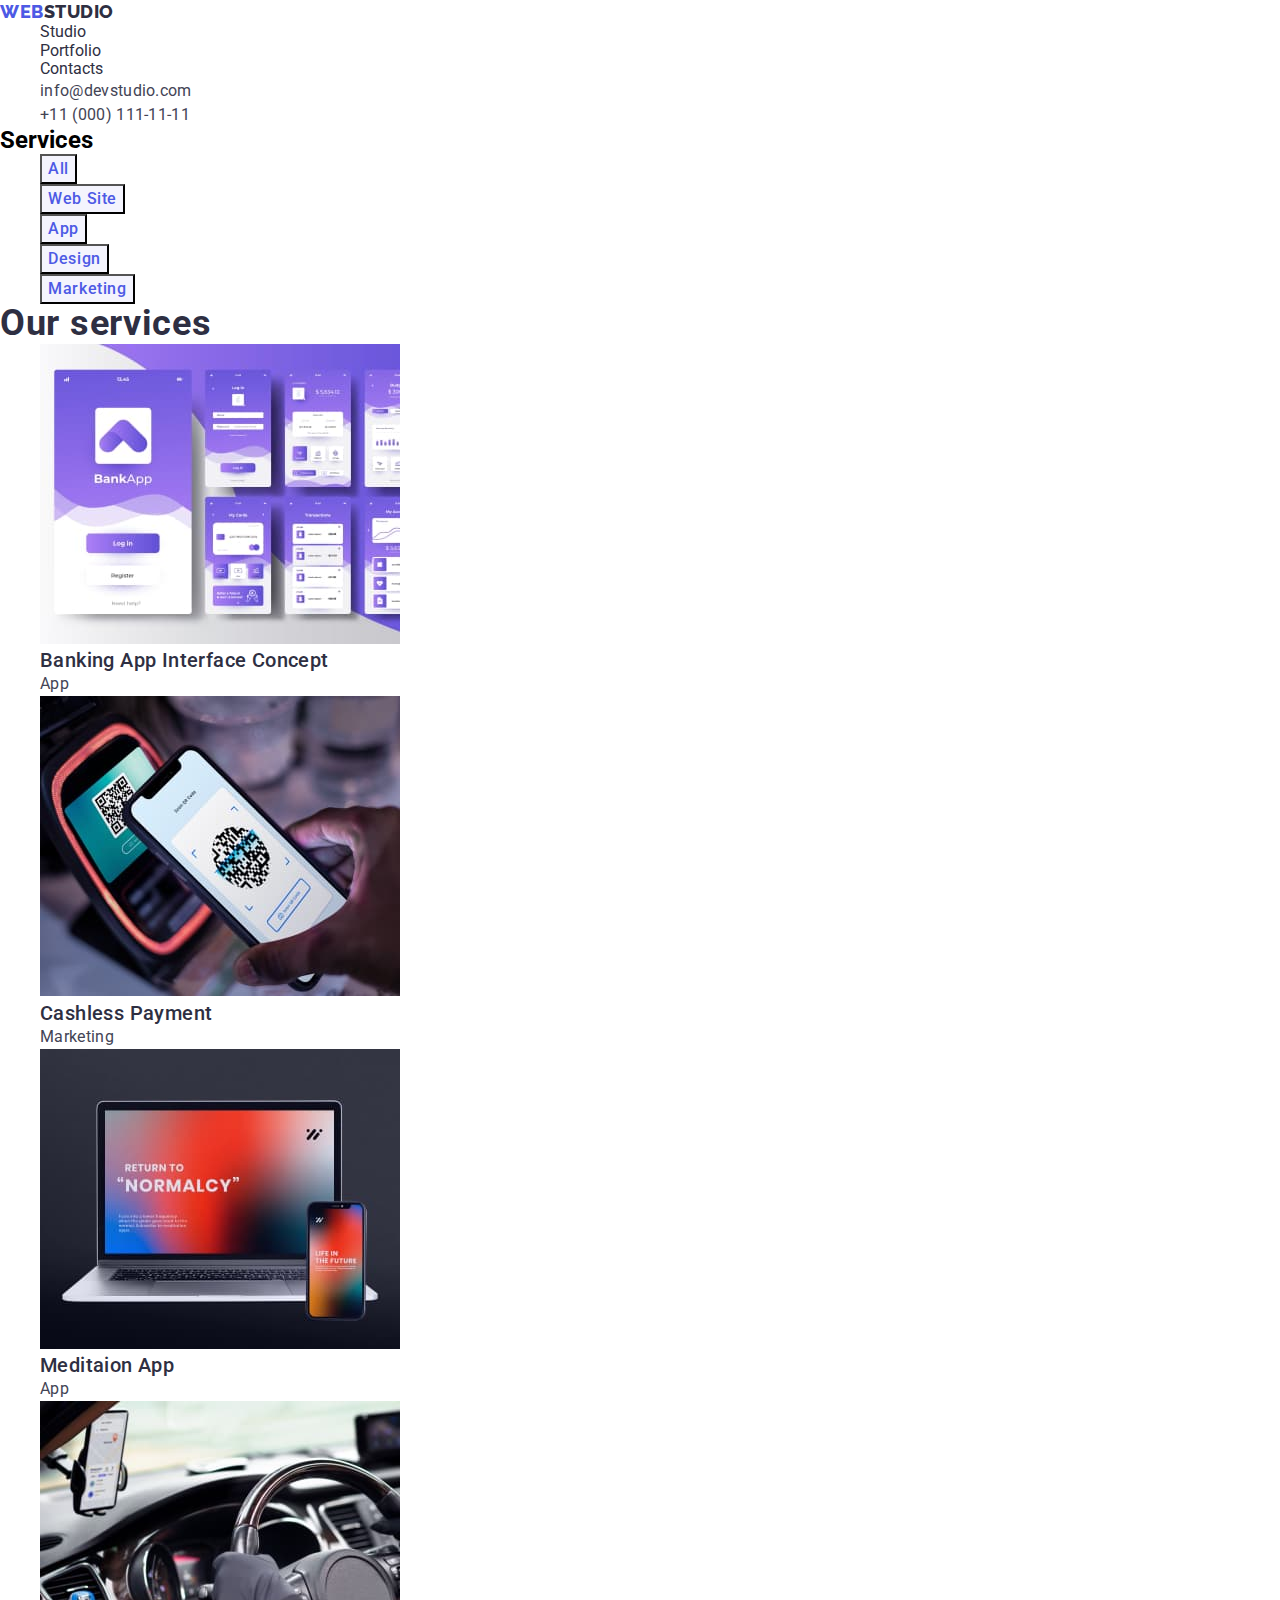
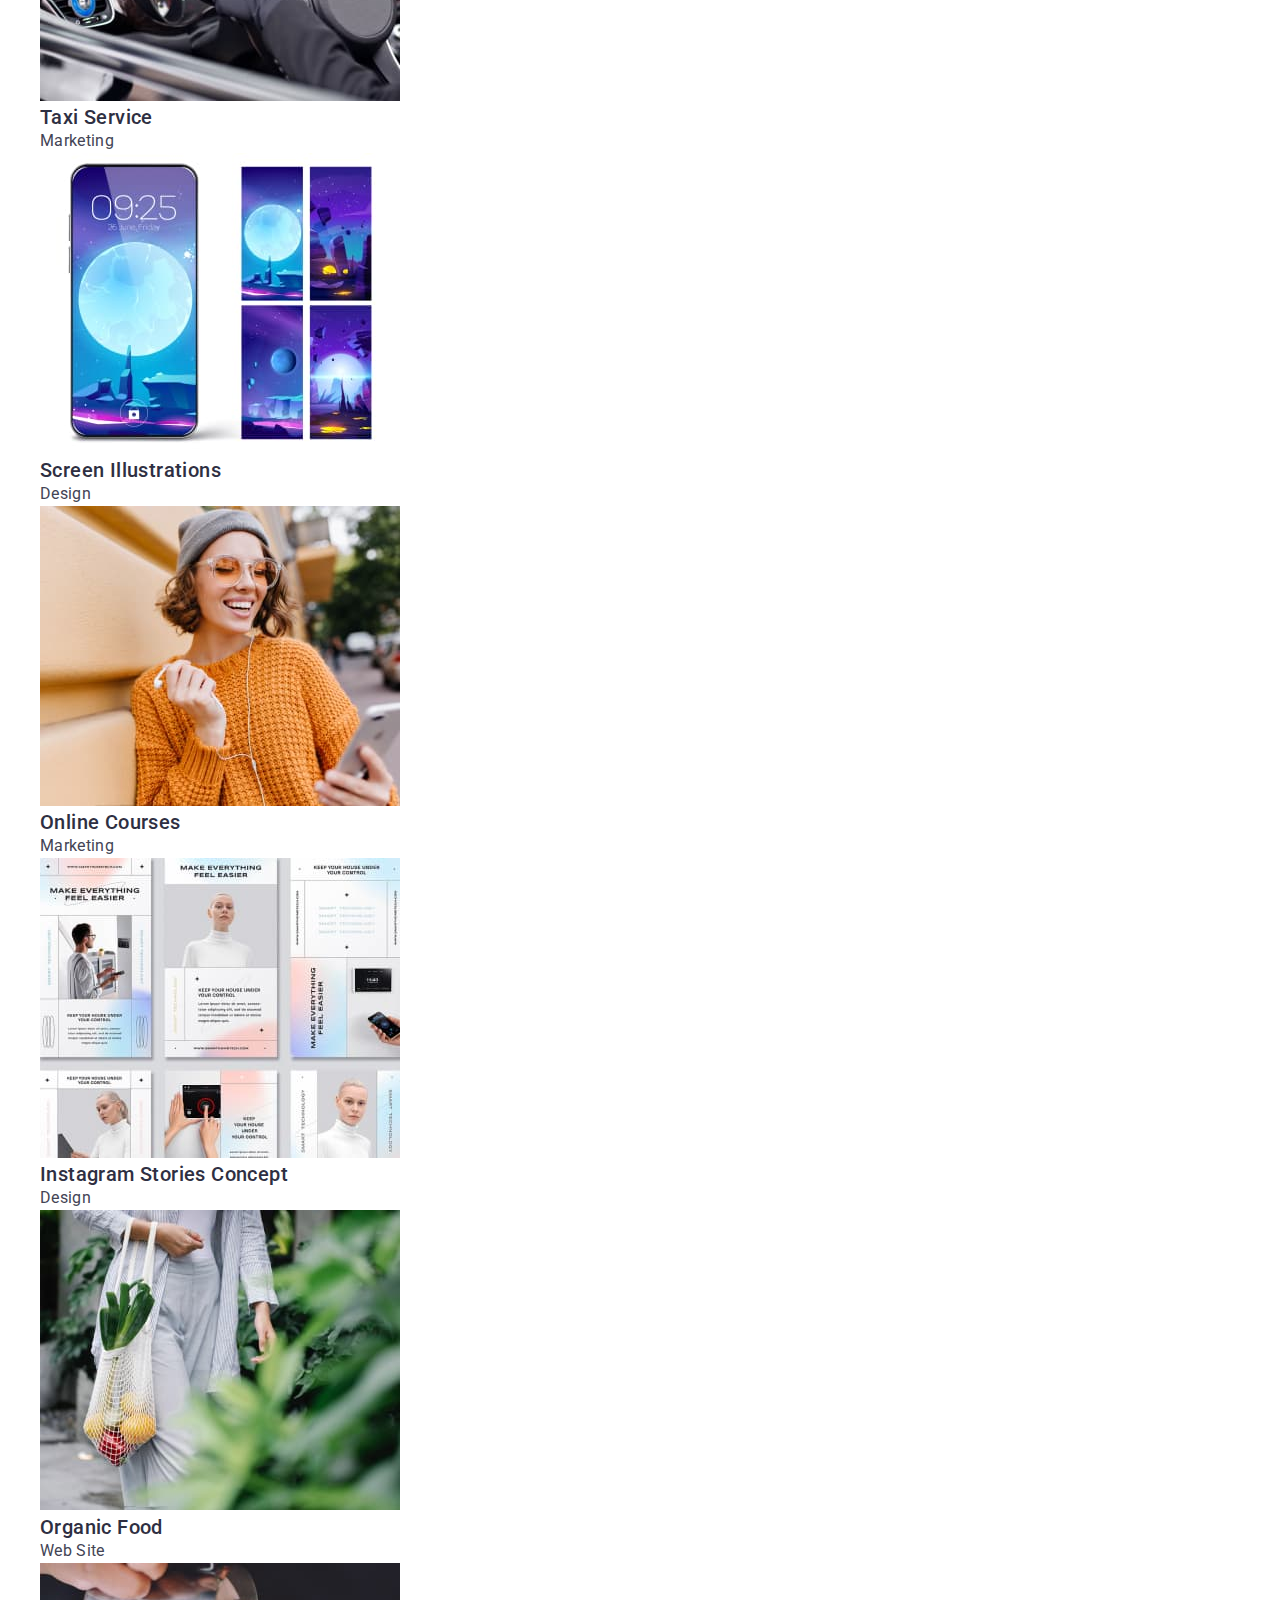
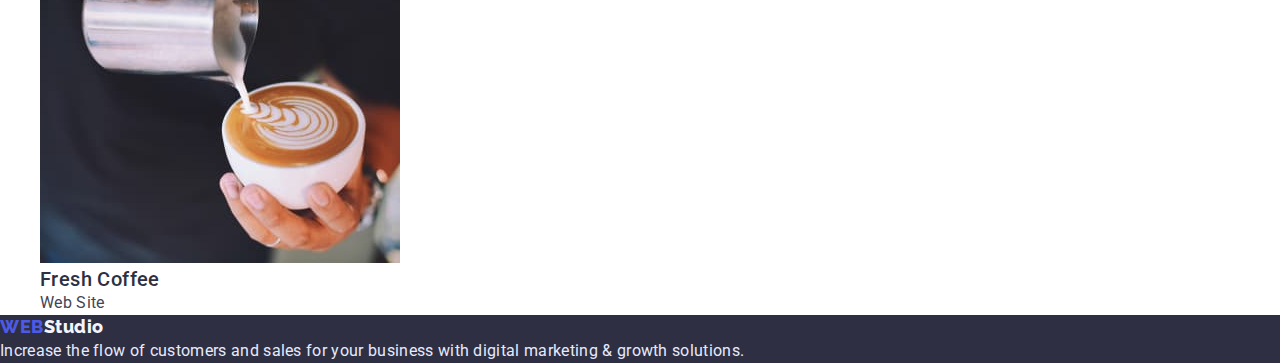
==== portfolio.html @ 651222b6 "Начало работы" ====
<!DOCTYPE html>
<html lang="en">
<head>
    <meta charset="UTF-8">
    <meta http-equiv="X-UA-Compatible" content="IE=edge">
    <meta name="viewport" content="width=device-width, initial-scale=1.0">
    <title>WebStudio</title>
    <link rel="stylesheet" href="https://cdn.jsdelivr.net/npm/modern-normalize@1.1.0/modern-normalize.min.css">
    <link rel="preconnect" href="https://fonts.googleapis.com">
    <link rel="preconnect" href="https://fonts.gstatic.com" crossorigin>
    <style> @import url('https://fonts.googleapis.com/css2?family=Raleway:wght@800&family=Roboto:wght@400;500;700;900&display=swap'); </style>
    <link rel="stylesheet" href="./css/styles.css">
</head>

<body>

                        <!--Шапка  -->
    <header class="top-header">
        <nav class="navigation">
            <a class="logo-top" href="./index.html"><span class="web">Web</span>Studio</a>
            <ul class="menu list">
               
                <li class="menu-item">
                    <a class="link" href="./index.html">Studio</a>
                </li>
               
                <li class="menu-item">
                    <a class="link" href="./portfolio.html">Portfolio</a>
                </li>
               
                <li class="menu-item">
                    <a class="link" href="">Contacts</a>
                </li>
            </ul>
        </nav>
       
        <address>
            <ul class="contact list">
                
                <li class="contact-item">
                    <a class="contact-info-link link" href="mailto:info@devstudio.com">info@devstudio.com</a>
                </li>
                
                <li class="contact-item">
                    <a class="contact-info-link link" href="tel:+110001111111">+11 (000) 111-11-11</a>
                </li>
            
            </ul>
        </address>

    </header>

    <main>

                        <!-- Наши услуги кнопки -->
        <section>

            <h2 class="services-bnt">Services</h2>
            <ul class="list">
                <li>
                    <button class="modal-btn-b" type="button">All</button>
                </li>
                <li>
                    <button class="modal-btn-b" type="button">Web Site</button>
                </li>
                <li>
                    <button class="modal-btn-b" type="button">App</button>
                </li>
                <li>
                    <button class="modal-btn-b" type="button">Design</button>
                </li>
                <li>
                    <button class="modal-btn-b" type="button">Marketing</button>
                </li>
            </ul>

        </section>

                        <!-- Наши услуги -->

     <section>

        <h2 class="titles">Our services</h2>
        <ul class="list">
            <li> 
                <img class="list-image" src="./images/our-services/banking-app.jpg" alt="banking app" width="360">
                <H3 class="name-of-pictures" >Banking App Interface Concept</H3>
                <p class="pictures-description" >App</p>
            </li>

            <li>
                <img class="list-image" src="./images/our-services/cashless-payment.jpg" alt="cashless payment" width="360">
                <h3 class="name-of-pictures" >Cashless Payment</h3>
                <p class="pictures-description" >Marketing</p>
            </li>

            <li>
                <img class="list-image" src="./images/our-services/meditaion-app.jpg" alt="meditaion app" width="360">
                <h3 class="name-of-pictures" >Meditaion App</h3>
                <p class="pictures-description" >App</p>
            </li>

                    <!-- Вторая строка услуг -->

            <li>
                <img class="list-image" src="./images/our-services/taxi-service.jpg" alt="taxi service" width="360">
                <h3 class="name-of-pictures" >Taxi Service</h3>
                <p class="pictures-description" >Marketing</p>
            </li>
            <li> 
                <img class="list-image" src="./images/our-services/screen.jpg" alt="screen" width="360">
                <H3 class="name-of-pictures" >Screen Illustrations</H3>
                <p class="pictures-description" >Design</p>
            </li>

            <li>
                <img class="list-image" src="./images/our-services/courses.jpg" alt="courses" width="360">
                <h3 class="name-of-pictures" >Online Courses</h3>
                <p class="pictures-description" >Marketing</p>
            </li>

                    <!-- Третья строка услуг -->

            <li>
                <img class="list-image" src="./images/our-services/instagram-concept.jpg" alt="instagram concept" width="360">
                <h3 class="name-of-pictures" >Instagram Stories Concept</h3>
                <p class="pictures-description" >Design</p>
            </li>

            <li>
                <img class="list-image" src="./images/our-services/organic-food.jpg" alt="organic food" width="360">
                <h3 class="name-of-pictures" >Organic Food</h3>
                <p class="pictures-description" >Web Site</p>
            </li>

            <li>
                <img class="list-image" src="./images/our-services/fresh-coffee.jpg" alt="fresh coffee" width="360">
                <h3 class="name-of-pictures" >Fresh Coffee</h3>
                <p class="pictures-description" >Web Site</p>
            </li>

        </ul>

     </section>

    </main>

                        <!-- Подвал -->
     <footer class="top-footer">
        <a class="logo-footer" href="./index.html"><span class="web">Web</span>Studio</a>
        <p class="text-footer" >Increase the flow of customers and sales for your business with digital marketing & growth solutions.</p>

     </footer>

</body>

</html>
---- css/styles.css ----
:root {
    --primary-fond:'Roboto', sans-serif;
    --accent-color:#2E2F42;
}

body {
    font-family: var(--primary-fond);
}

*{
    margin: 0;
}

.list {
    list-style: none;
}

.link {
    text-decoration: none;
    font-style: normal;
    color: #2E2F42;
}
    

.link:hover,
.link:focus{
    color: #404BBF;
}

/* .modal-btn-b {
    font-weight: 500;
    font-size: 16px;
    line-height: 1.5;
    display: flex;
    align-items: center;
    text-align: center;
    letter-spacing: 0.04em;
    color: #4D5AE5;
    cursor: pointer;
} */

/* ----------------------Шапка */

.web {
    font-family: 'Raleway', sans-serif;
    font-weight: 800;
    font-size: 18px;
    line-height: 1.3;
    letter-spacing: 0.03em;
    text-transform: uppercase;
    color: #4D5AE5;
}

.logo-top {
    text-decoration:none;
    font-family: 'Raleway', sans-serif;
    font-weight: 800;
    font-size: 18px;
    line-height: 1.3;
    letter-spacing: 0.03em;
    text-transform: uppercase;
    color: #2E2F42;
}

.modal-btn-a:hover:hover,
.modal-btn-a:focus {
    background-color: #404BBF;
    color: #FFFFFF;
}

.modal-btn-a {
    font-family:var(--primary-fond);
    font-weight: 500;
    font-size: 16px;
    line-height: 1.5;
    display: flex;
    align-items: center;
    letter-spacing: 0.04em;
    color: #ffffff;
    background: #4D5AE5;
    cursor: pointer;
}

.menu-link .menu-item{
    font-weight: 500;
    font-size: 16px;
    line-height: 1.5;
    letter-spacing: 0.02em;
    color: #2E2F42;
}

.contact-info-link {
    
    font-style: normal;
    font-weight: 400;
    font-size: 16px;
    line-height: 1.5;
    letter-spacing: 0.02em;
    color: #434455;
}

/* h1 {
    background: #2E2F42;
    color: #FFFFFF;
} */

/* h2 {
    font-weight: 700;
    font-size: 36px;
    line-height: 1.1;
    letter-spacing: 0.02em;
    text-transform: capitalize;
    color: #2E2F42;
} */

/* ---------------------Банер */

.main-title {
    font-weight: 700;
    font-size: 56px;
    line-height: 1.1;
    letter-spacing: 0.02em;
    color: #ffffff;
    /* background-color: #2E2F42; */
}

.hero {
    background: #2E2F42;
}

/* .modal-btn {
    cursor: pointer;
} */

/* ---------------Бизнес решение без заголовка */

.title-paragraphs {
    font-weight: 500;
    font-size: 20px;
    line-height: 1.2;
    letter-spacing: 0.02em;
    color: var(--accent-color)
}

.text-paragraphs {
    font-size: 16px;
    line-height: 1.5;
    letter-spacing: 0.02em;
    color: #434455;
}

.titles {
    font-weight: 700;
    font-size: 36px;
    line-height: 1.1;
    letter-spacing: 0.02em;
    color: var(--accent-color)
}

/* --------------------Фото Команды */

.name-of-pictures {
    font-weight: 500;
    font-size: 20px;
    line-height: 1.2;
    letter-spacing: 0.02em;
    color: var(--accent-color)

}

.pictures-description {
    font-size: 16px;
    line-height: 1.5;
    letter-spacing: 0.02em;
    color: #434455;

}

/* -----------------------Подвал */

.text-footer {
    font-size: 16px;
    line-height: 1.5;
    letter-spacing: 0.02em;
    color: #E7E9FC;
    background: #2E2F42;
}

.top-footer {
    background: #2E2F42;
}

.logo-footer {
    text-decoration:none;
    font-family: 'Raleway', sans-serif;
    font-weight: 800;
    font-size: 18px;
    line-height: 1.17;
    align-items: center;
    letter-spacing: 0.03em;
    color: #F4F4FD;
    cursor: pointer;
}


/* -------------------Наши услуги кнопки */

.modal-btn-b {
    font-family:var(--primary-fond);
    font-style: normal;
    font-weight: 500;
    font-size: 16px;
    line-height: 24px;
    letter-spacing: 0.04em;
    color: #4D5AE5;
    background: #F4F4FD;
    cursor: pointer;
}

.modal-btn-b:hover,
.modal-btn-b:focus {
    background-color: #404BBF;
    color: #FFFFFF;
}


/* ------------------Наши услуги */
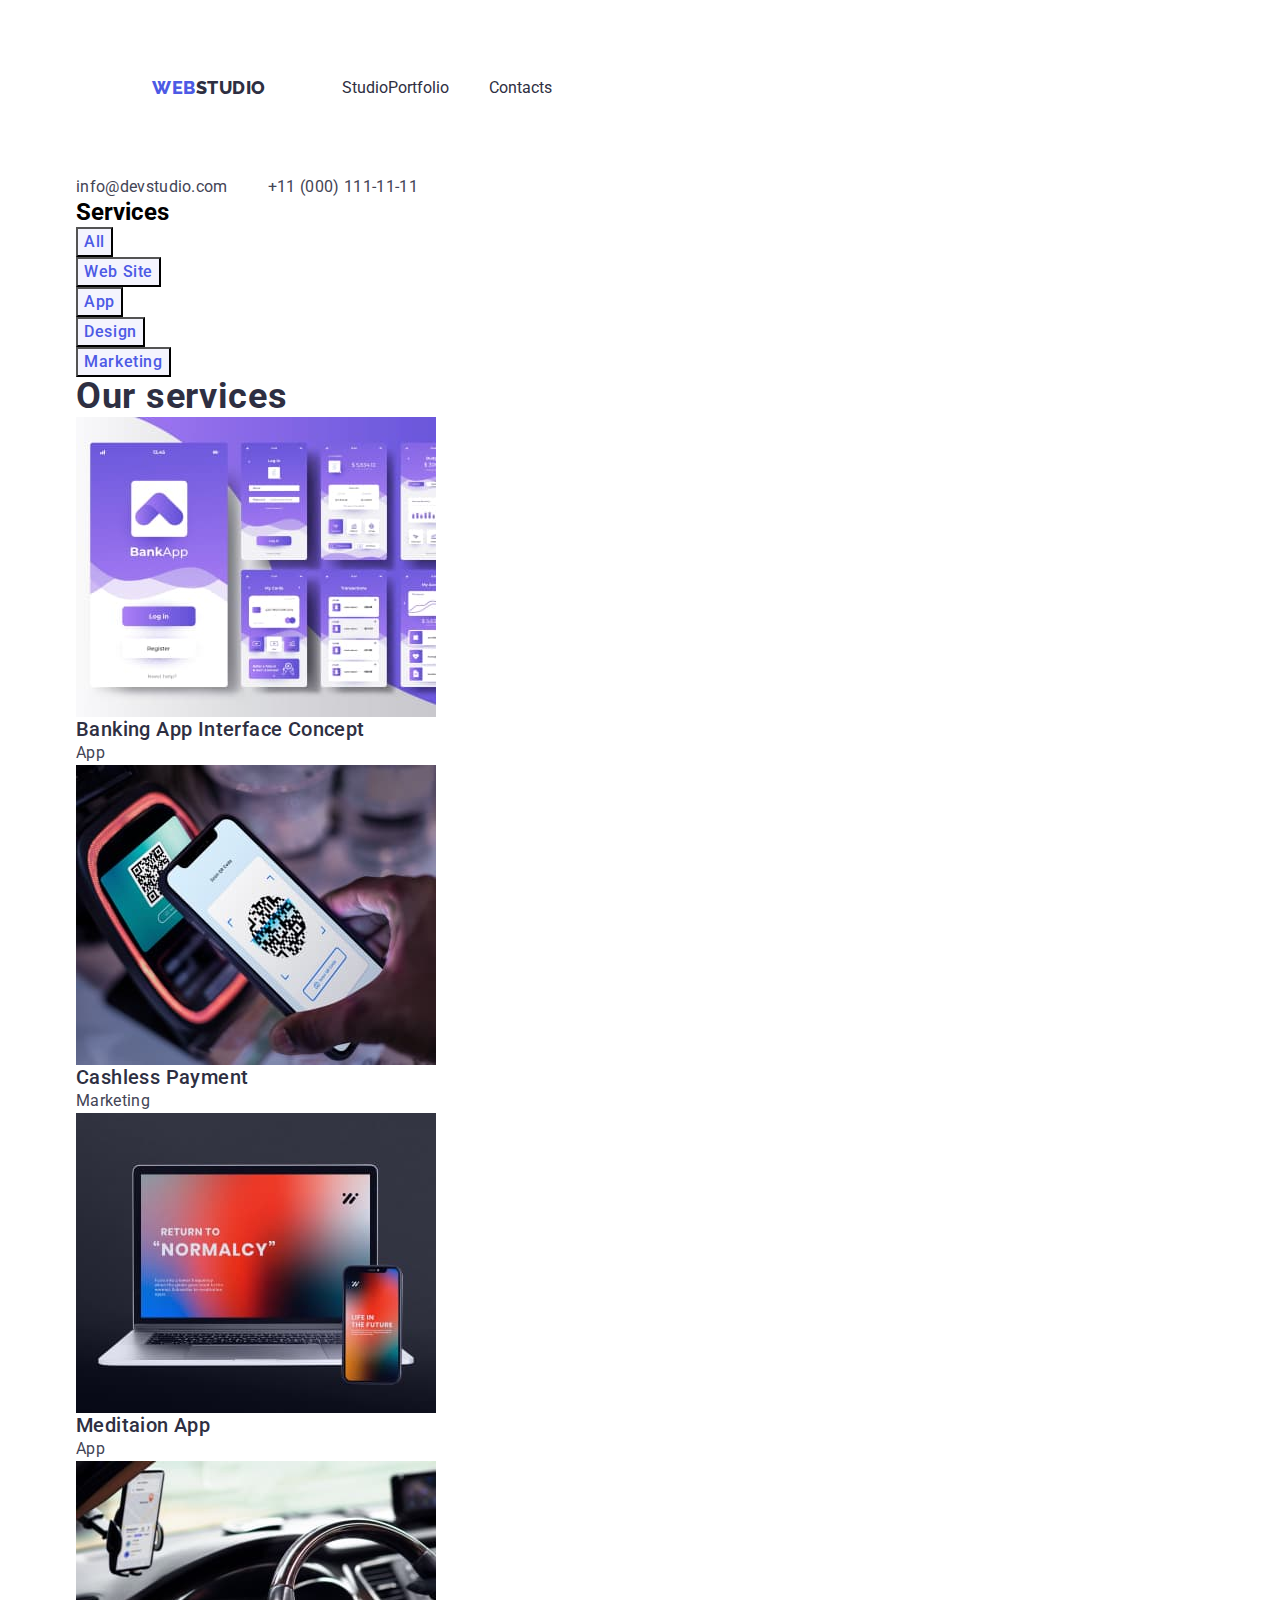
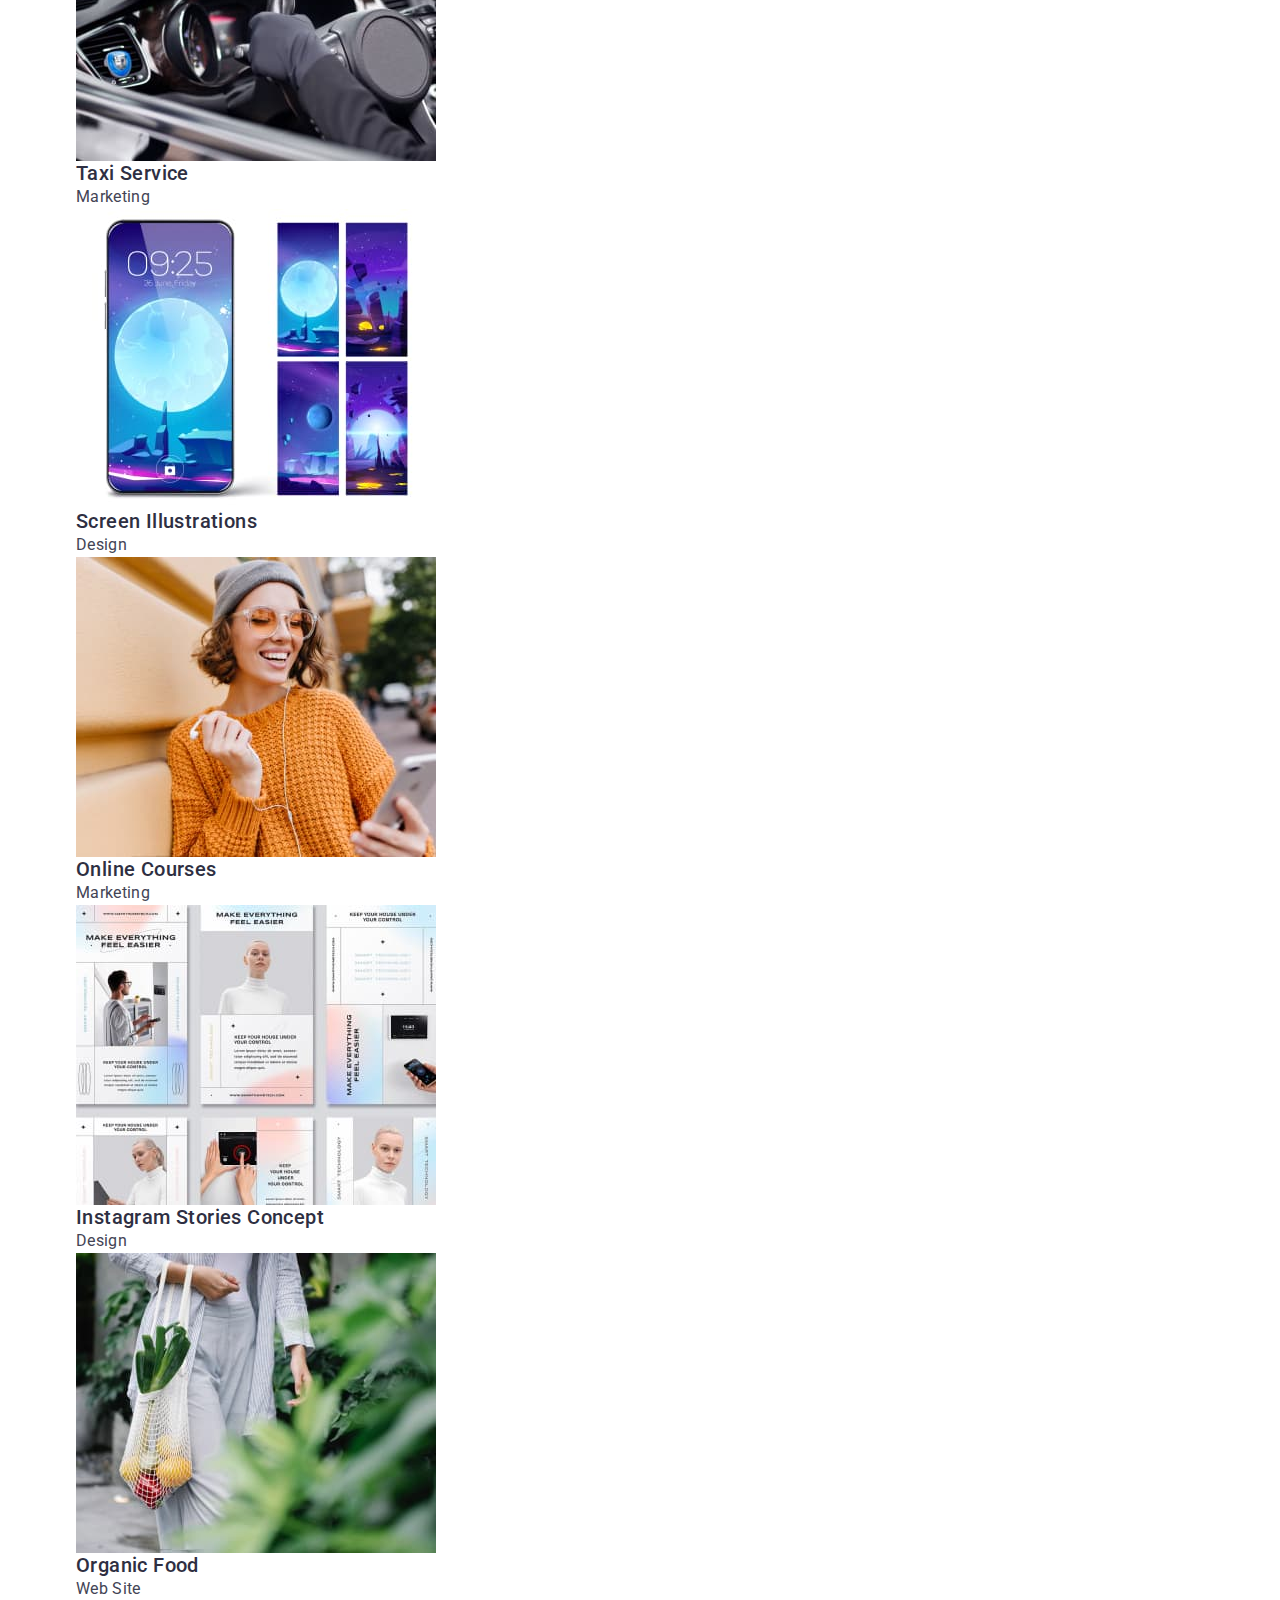
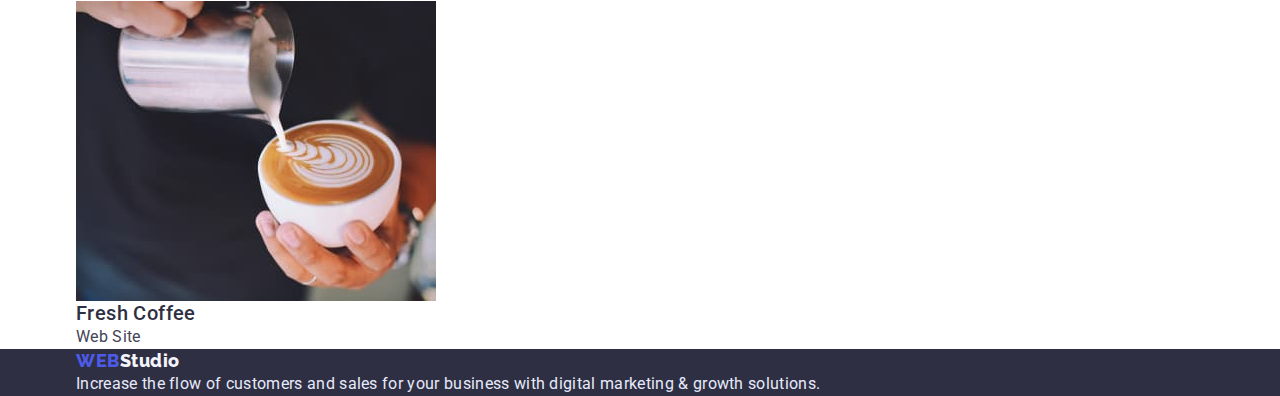
==== commit 3704f222: "DZ3" ====
--- a/portfolio.html
+++ b/portfolio.html
@@ -5,10 +5,10 @@
     <meta http-equiv="X-UA-Compatible" content="IE=edge">
     <meta name="viewport" content="width=device-width, initial-scale=1.0">
     <title>WebStudio</title>
-    <link rel="stylesheet" href="https://cdn.jsdelivr.net/npm/modern-normalize@1.1.0/modern-normalize.min.css">
     <link rel="preconnect" href="https://fonts.googleapis.com">
     <link rel="preconnect" href="https://fonts.gstatic.com" crossorigin>
     <style> @import url('https://fonts.googleapis.com/css2?family=Raleway:wght@800&family=Roboto:wght@400;500;700;900&display=swap'); </style>
+    <link rel="stylesheet" href="https://cdn.jsdelivr.net/npm/modern-normalize@1.1.0/modern-normalize.min.css">
     <link rel="stylesheet" href="./css/styles.css">
 </head>
 
@@ -16,7 +16,7 @@
 
                         <!--Шапка  -->
     <header class="top-header">
-        <nav class="navigation">
+        <nav class="navigation container">
             <a class="logo-top" href="./index.html"><span class="web">Web</span>Studio</a>
             <ul class="menu list">
                
@@ -35,7 +35,7 @@
         </nav>
        
         <address>
-            <ul class="contact list">
+            <ul class="contact list container">
                 
                 <li class="contact-item">
                     <a class="contact-info-link link" href="mailto:info@devstudio.com">info@devstudio.com</a>
@@ -53,7 +53,7 @@
     <main>
 
                         <!-- Наши услуги кнопки -->
-        <section>
+        <section class="container">
 
             <h2 class="services-bnt">Services</h2>
             <ul class="list">
@@ -78,7 +78,7 @@
 
                         <!-- Наши услуги -->
 
-     <section>
+     <section class="container">
 
         <h2 class="titles">Our services</h2>
         <ul class="list">
@@ -147,8 +147,10 @@
 
                         <!-- Подвал -->
      <footer class="top-footer">
-        <a class="logo-footer" href="./index.html"><span class="web">Web</span>Studio</a>
-        <p class="text-footer" >Increase the flow of customers and sales for your business with digital marketing & growth solutions.</p>
+        <div class="container">
+         <a class="logo-footer" href="./index.html"><span class="web">Web</span>Studio</a>
+         <p class="text-footer" >Increase the flow of customers and sales for your business with digital marketing & growth solutions.</p>
+        </div>
 
      </footer>
 
--- a/css/styles.css
+++ b/css/styles.css
@@ -7,9 +7,31 @@
     font-family: var(--primary-fond);
 }
 
-*{
-    margin: 0;
-}
+h1,h2,h3,h4,p{
+    margin-top: 0;
+    margin-bottom: 0;
+}
+
+ul,ol{
+    margin-top: 0;
+    margin-bottom: 0;
+    padding-left: 0;
+}
+img{
+    display: block;
+}
+
+ button{
+    cursor: pointer;
+ }
+
+ .container{
+    width: 1158px;
+    margin-left: auto;
+    margin-right: auto;
+    padding-left: 15px;
+    padding-right: 15px;
+ }
 
 .list {
     list-style: none;
@@ -40,6 +62,26 @@
 } */
 
 /* ----------------------Шапка */
+
+.top-header-container{
+    display: flex;
+    align-items: center;
+}
+
+.div-container{
+    display: flex;
+    align-items: center;
+}
+
+.navigation{
+    display: flex;
+    align-items: center;
+}
+
+.menu{
+    display: flex;
+    align-items: center;
+}
 
 .web {
     font-family: 'Raleway', sans-serif;
@@ -60,6 +102,11 @@
     letter-spacing: 0.03em;
     text-transform: uppercase;
     color: #2E2F42;
+    margin: 76px;
+}
+
+.menu-item:not(:first-child){
+    margin-right: 40px;
 }
 
 .modal-btn-a:hover:hover,
@@ -78,7 +125,6 @@
     letter-spacing: 0.04em;
     color: #ffffff;
     background: #4D5AE5;
-    cursor: pointer;
 }
 
 .menu-link .menu-item{
@@ -89,14 +135,20 @@
     color: #2E2F42;
 }
 
+.contact{
+    display: flex;
+    align-items: center;
+}
+
 .contact-info-link {
-    
     font-style: normal;
     font-weight: 400;
     font-size: 16px;
     line-height: 1.5;
     letter-spacing: 0.02em;
     color: #434455;
+    margin-left: auto;
+    margin-right: 40px;
 }
 
 /* h1 {
@@ -214,7 +266,6 @@
     letter-spacing: 0.04em;
     color: #4D5AE5;
     background: #F4F4FD;
-    cursor: pointer;
 }
 
 .modal-btn-b:hover,
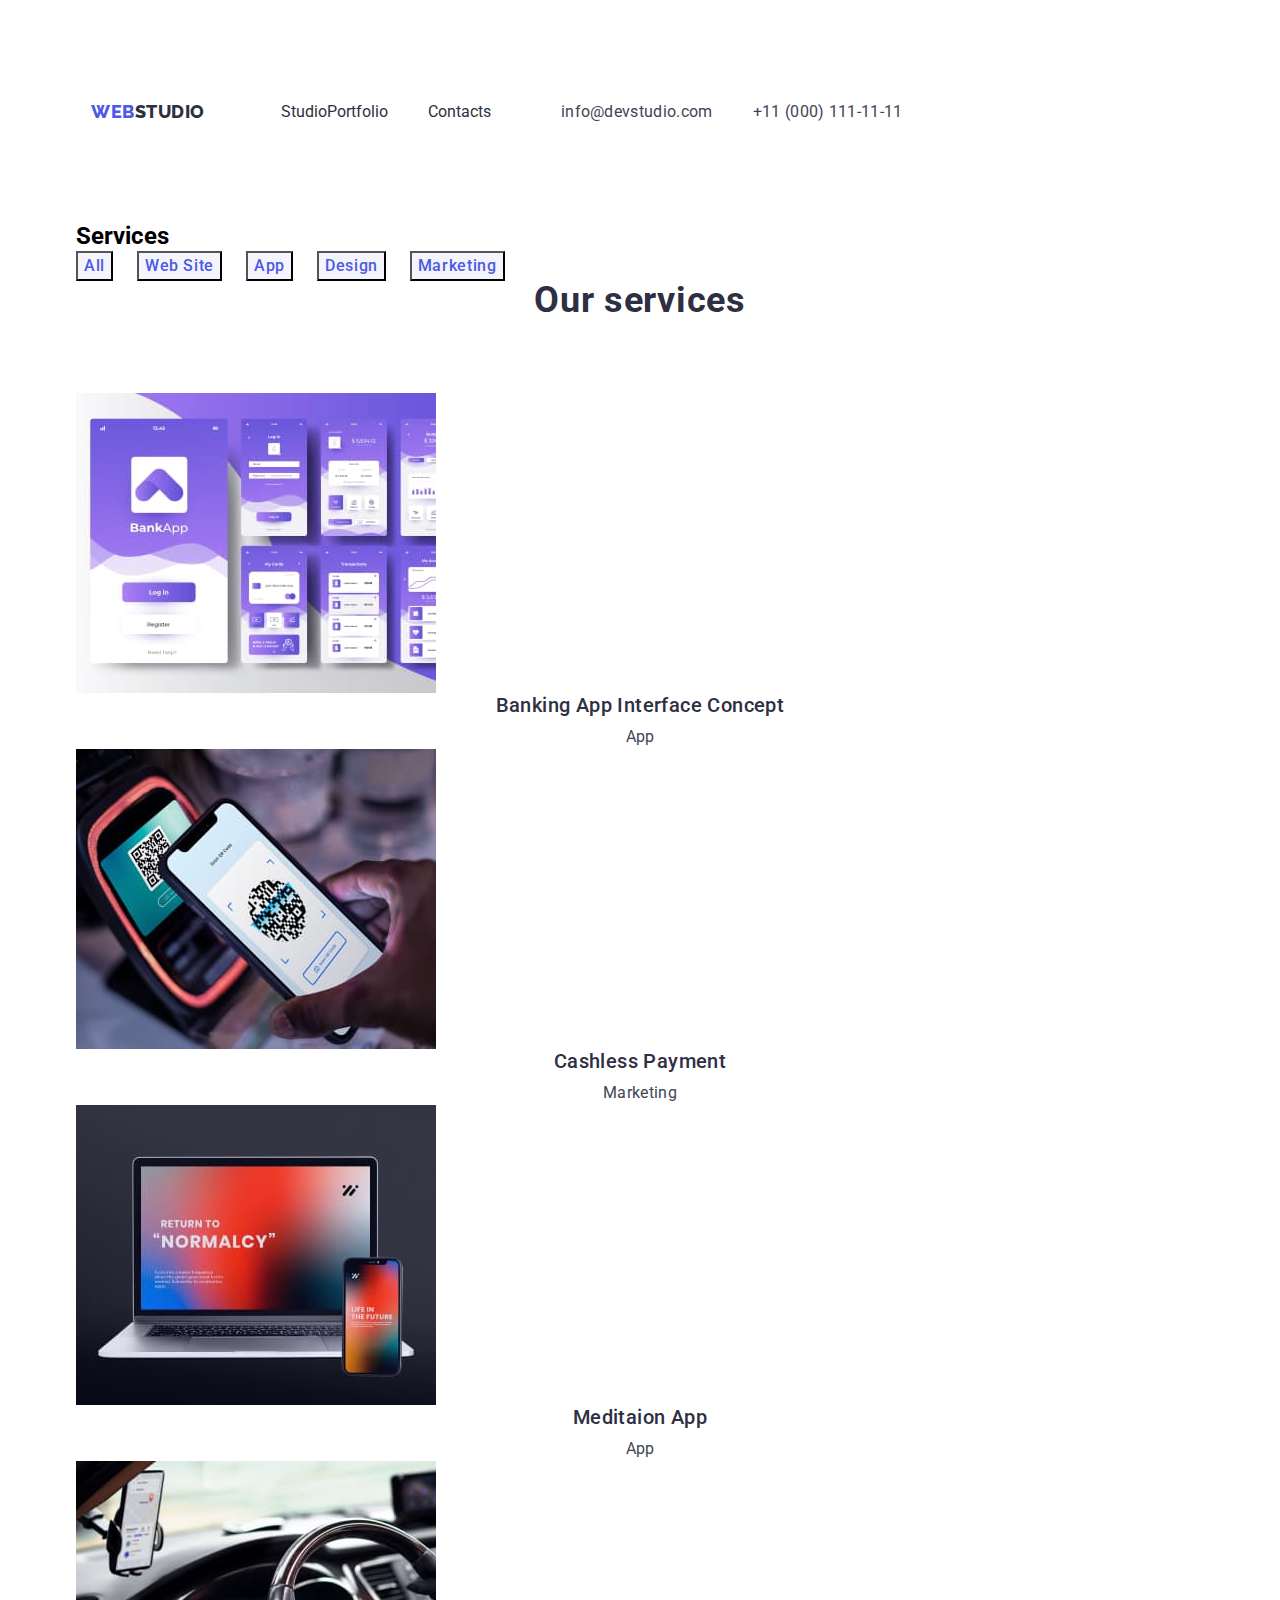
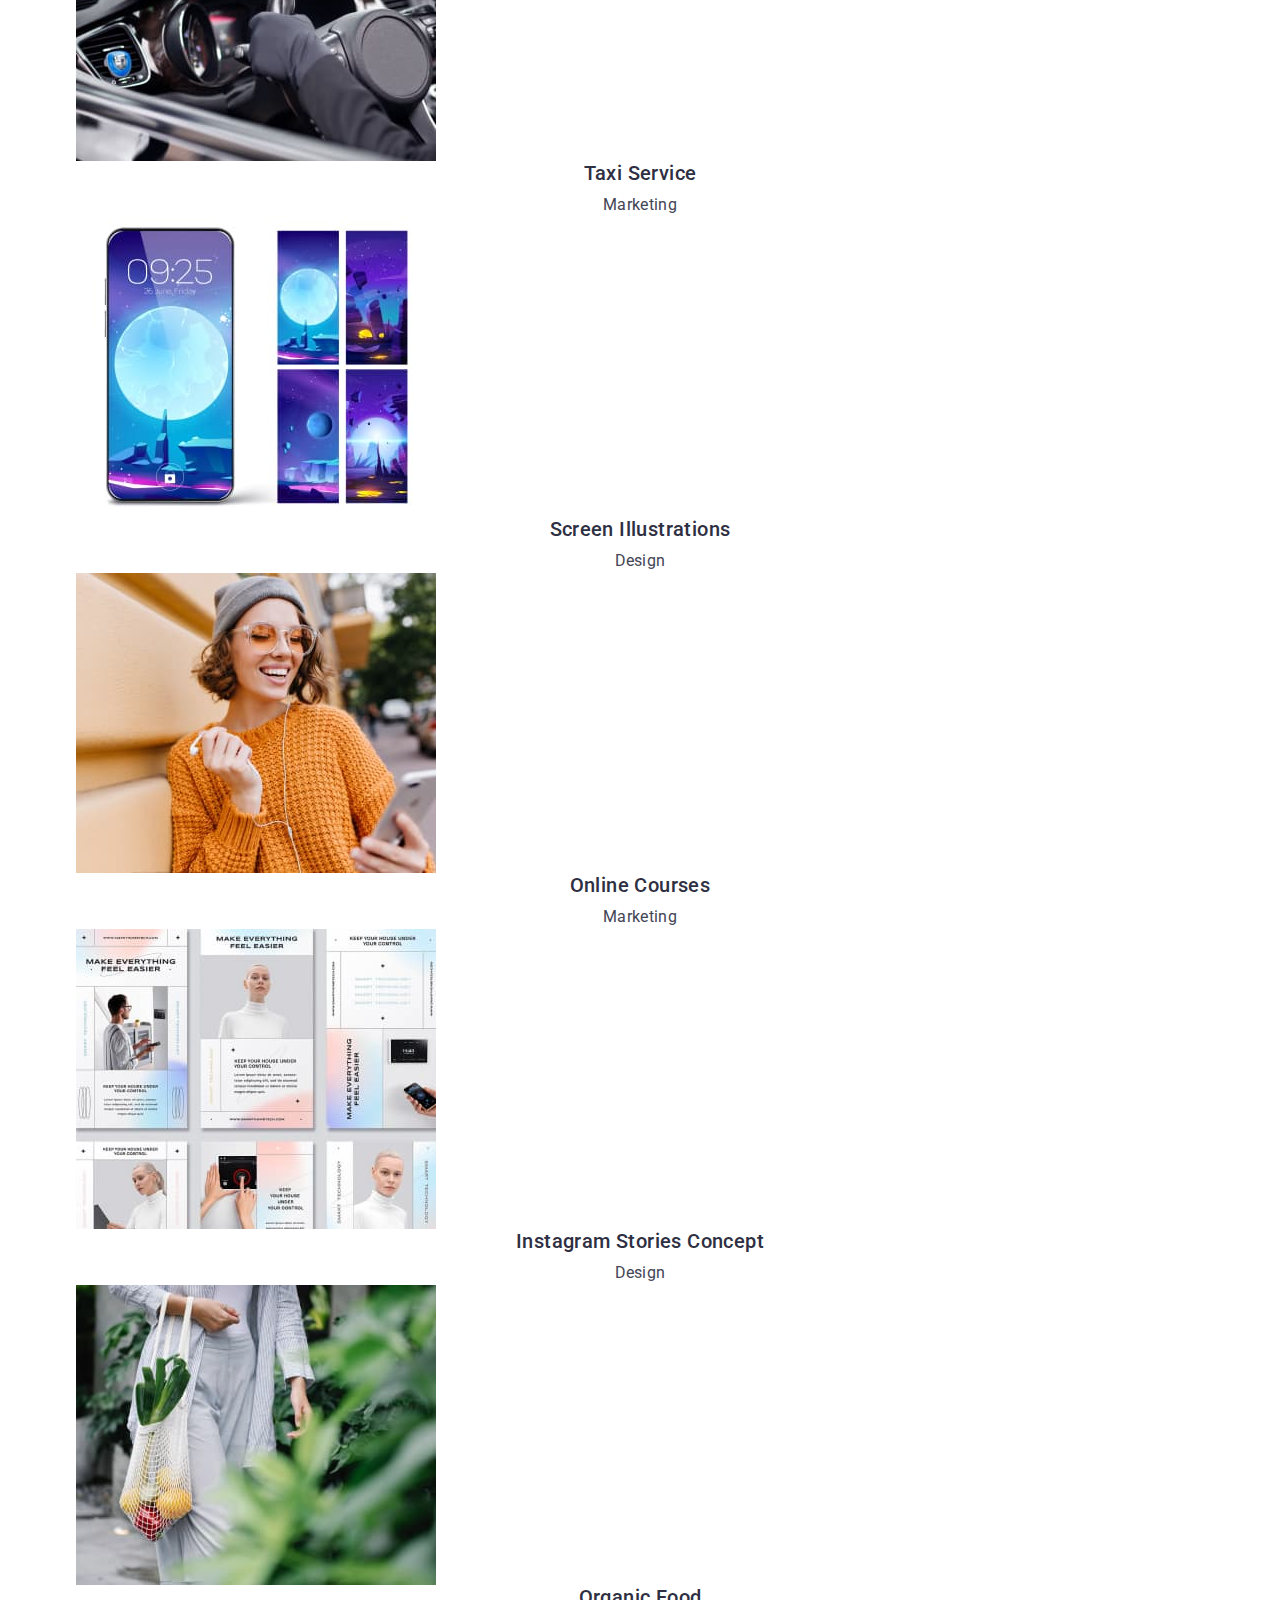
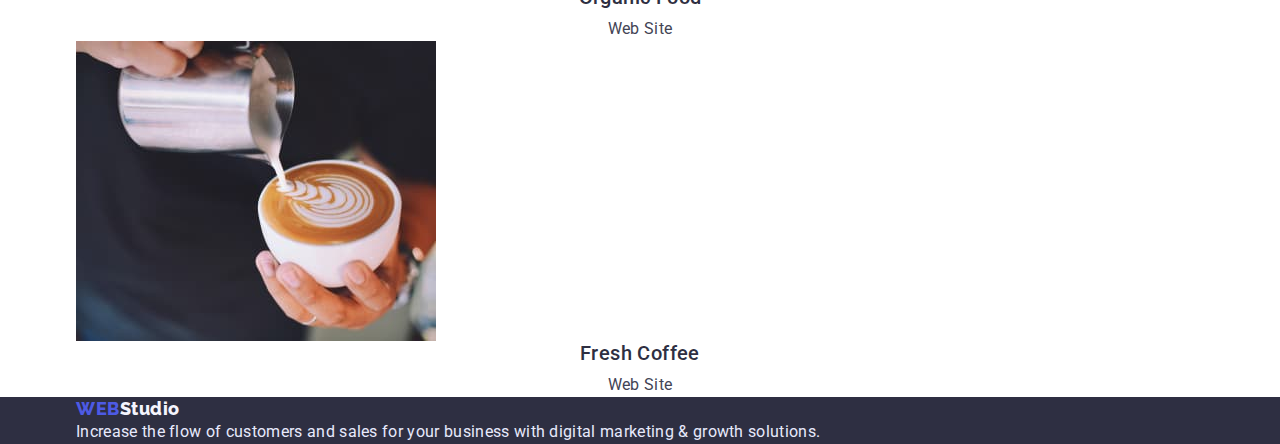
==== commit 6f37314d: "Первая страница готова." ====
--- a/portfolio.html
+++ b/portfolio.html
@@ -56,7 +56,7 @@
         <section class="container">
 
             <h2 class="services-bnt">Services</h2>
-            <ul class="list">
+            <ul class="list list-container">
                 <li>
                     <button class="modal-btn-b" type="button">All</button>
                 </li>
--- a/css/styles.css
+++ b/css/styles.css
@@ -23,6 +23,11 @@
 
  button{
     cursor: pointer;
+ }
+
+ .section{
+    padding-top: 120px;
+    padding-bottom: 120px;
  }
 
  .container{
@@ -63,9 +68,11 @@
 
 /* ----------------------Шапка */
 
-.top-header-container{
-    display: flex;
-    align-items: center;
+.top-header{
+    display: flex;
+    align-items: center;
+    padding-top: 24px;
+    padding-bottom: 24px;
 }
 
 .div-container{
@@ -116,6 +123,10 @@
 }
 
 .modal-btn-a {
+    padding-top: 16px;
+    padding-bottom: 16px;
+    padding-left: 32px;
+    padding-right: 32px;
     font-family:var(--primary-fond);
     font-weight: 500;
     font-size: 16px;
@@ -171,6 +182,7 @@
     font-weight: 700;
     font-size: 56px;
     line-height: 1.1;
+    text-align: center;
     letter-spacing: 0.02em;
     color: #ffffff;
     /* background-color: #2E2F42; */
@@ -178,6 +190,9 @@
 
 .hero {
     background: #2E2F42;
+    width: 1440px;
+    height: 600px;
+    text-align: center;
 }
 
 /* .modal-btn {
@@ -186,7 +201,17 @@
 
 /* ---------------Бизнес решение без заголовка */
 
+.business-solution{
+    
+}
+
+.list-titles{
+    display: flex;
+    column-gap: 24px;
+}
+
 .title-paragraphs {
+    margin-bottom: 8px;
     font-weight: 500;
     font-size: 20px;
     line-height: 1.2;
@@ -202,19 +227,40 @@
 }
 
 .titles {
+    padding-bottom: 72px;
     font-weight: 700;
     font-size: 36px;
     line-height: 1.1;
+    text-align: center;
     letter-spacing: 0.02em;
     color: var(--accent-color)
 }
 
+/* -----------------Фото работ */
+
+.list-img{
+    display: flex;
+    column-gap: 24px;
+}
+
 /* --------------------Фото Команды */
 
+.titles-image {
+    /* border: 1px solid #ccc;
+    border: none; */
+}
+
+.titles-image-name {
+    /* border: 1px solid #ccc; */
+    padding-top: 32px;
+    padding-bottom: 32px;
+}
 .name-of-pictures {
+    margin-bottom: 8px;
     font-weight: 500;
     font-size: 20px;
     line-height: 1.2;
+    text-align: center;
     letter-spacing: 0.02em;
     color: var(--accent-color)
 
@@ -223,6 +269,7 @@
 .pictures-description {
     font-size: 16px;
     line-height: 1.5;
+    text-align: center;
     letter-spacing: 0.02em;
     color: #434455;
 
@@ -257,6 +304,13 @@
 
 /* -------------------Наши услуги кнопки */
 
+.list-container{
+    display: flex;
+    align-items: center;
+    column-gap: 24px;
+}
+
+
 .modal-btn-b {
     font-family:var(--primary-fond);
     font-style: normal;
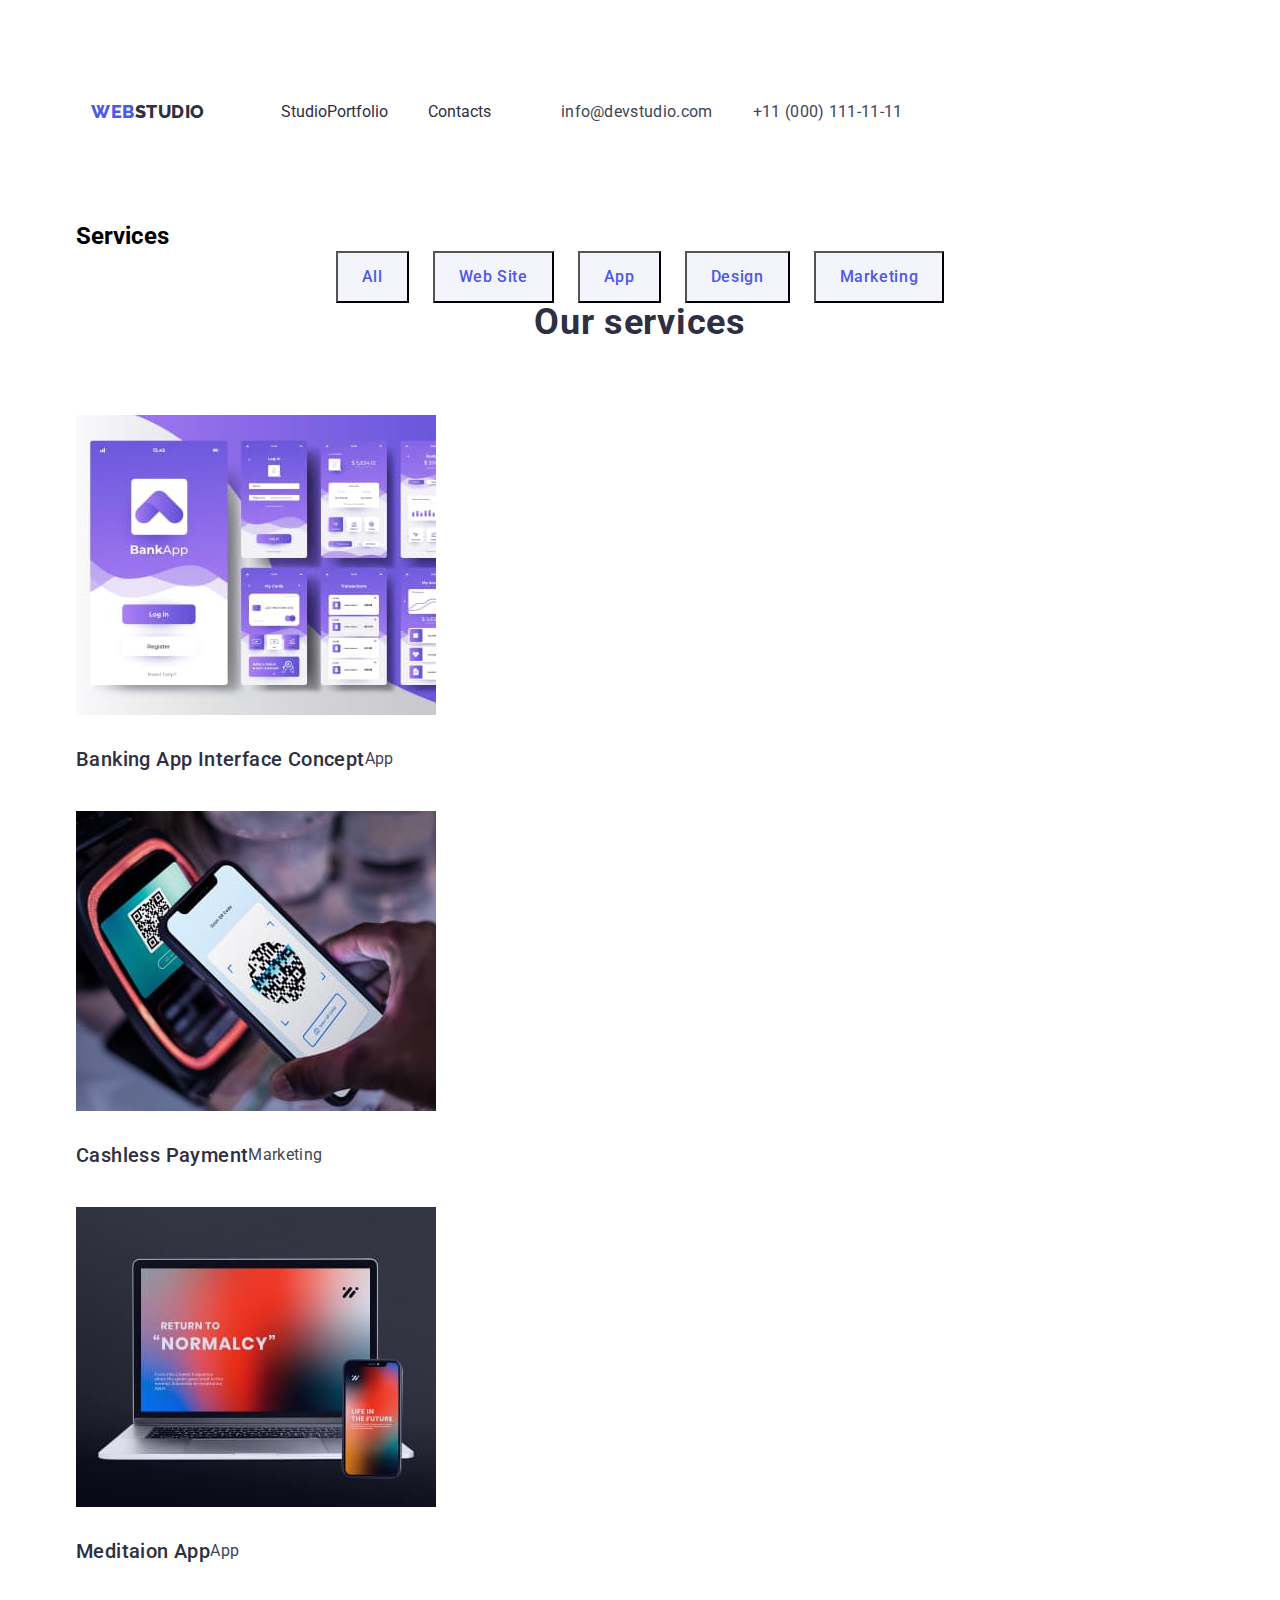
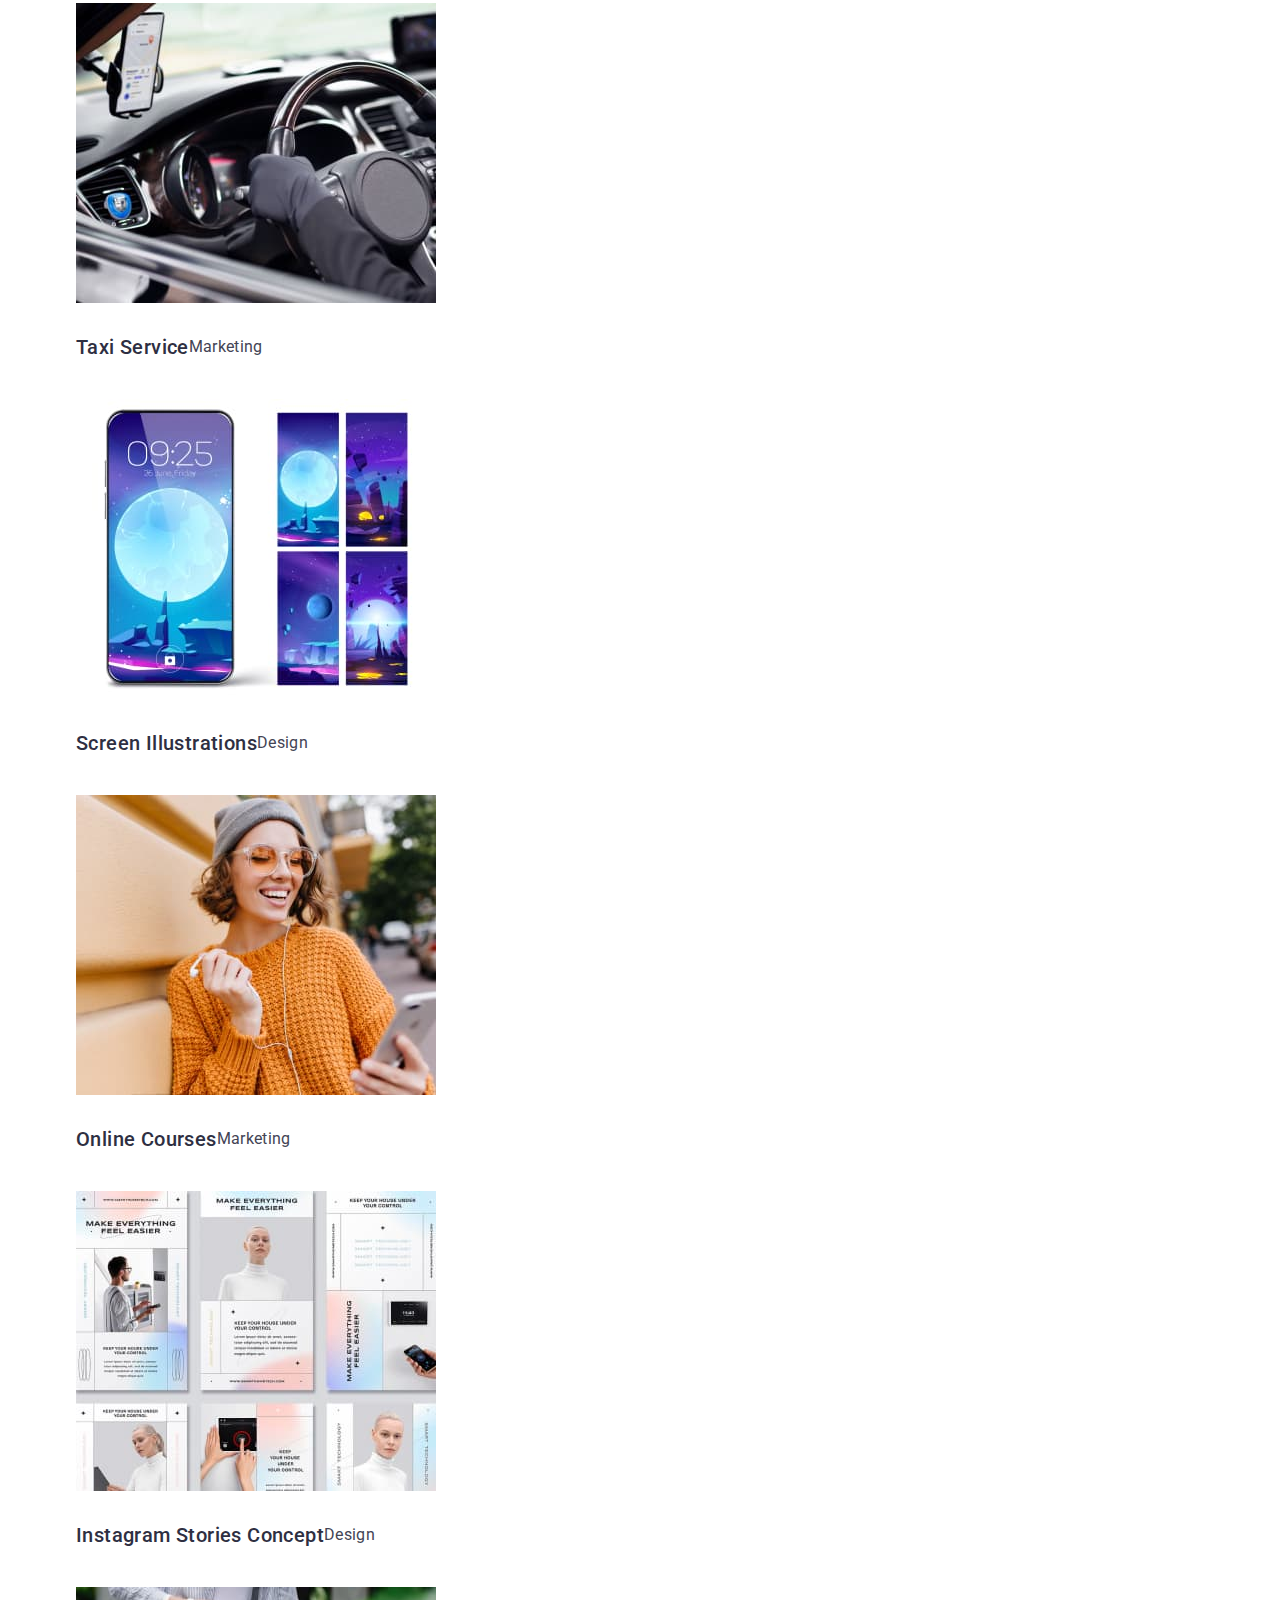
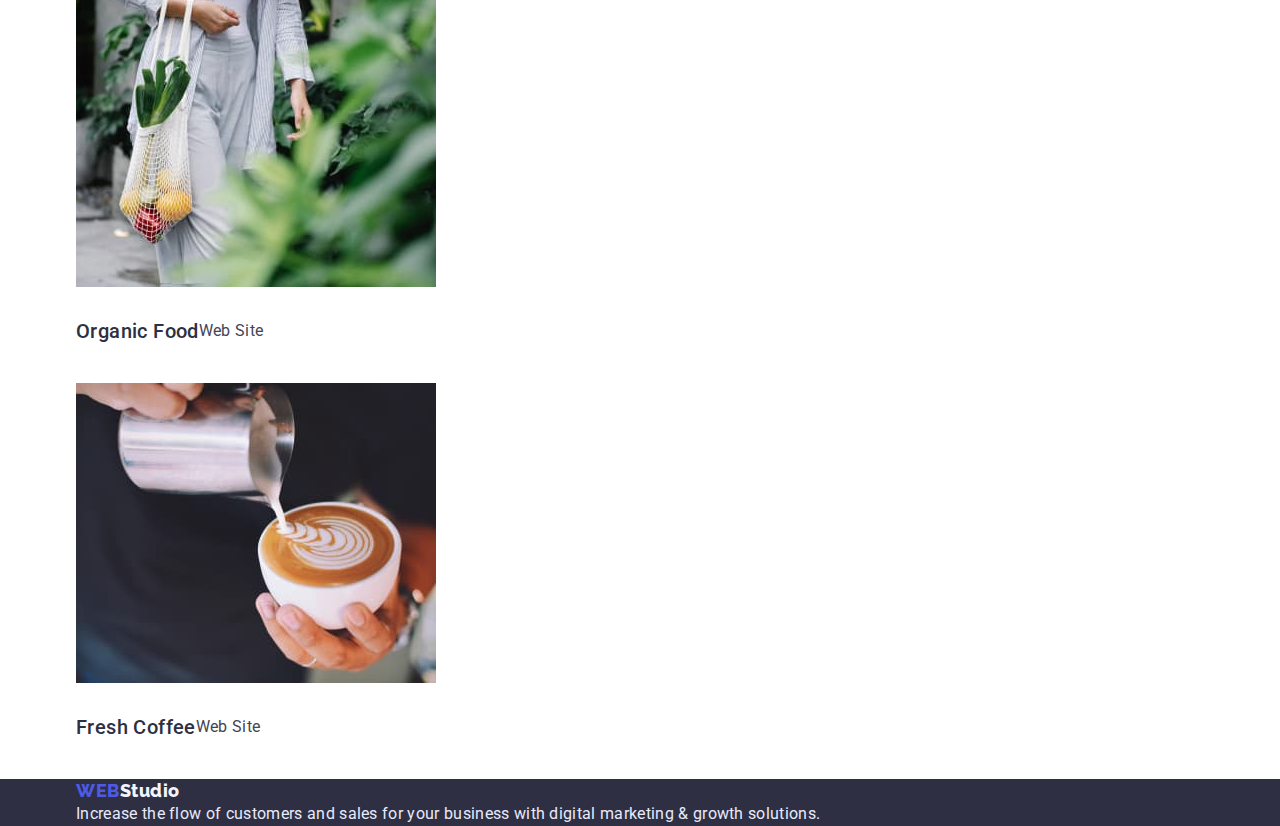
==== commit 9b8f961c: "Предсдача." ====
--- a/portfolio.html
+++ b/portfolio.html
@@ -84,59 +84,85 @@
         <ul class="list">
             <li> 
                 <img class="list-image" src="./images/our-services/banking-app.jpg" alt="banking app" width="360">
-                <H3 class="name-of-pictures" >Banking App Interface Concept</H3>
-                <p class="pictures-description" >App</p>
+                <div class="lis-image-container">
+                    <H3 class="name-of-pictures" >Banking App Interface Concept</H3>
+                    <p class="pictures-description" >App</p>
+                </div>
+                
             </li>
 
             <li>
                 <img class="list-image" src="./images/our-services/cashless-payment.jpg" alt="cashless payment" width="360">
-                <h3 class="name-of-pictures" >Cashless Payment</h3>
-                <p class="pictures-description" >Marketing</p>
+                <div class="lis-image-container">
+                    <h3 class="name-of-pictures" >Cashless Payment</h3>
+                    <p class="pictures-description" >Marketing</p>
+                </div>
+                
             </li>
 
             <li>
                 <img class="list-image" src="./images/our-services/meditaion-app.jpg" alt="meditaion app" width="360">
-                <h3 class="name-of-pictures" >Meditaion App</h3>
-                <p class="pictures-description" >App</p>
+                <div class="lis-image-container">
+                    <h3 class="name-of-pictures" >Meditaion App</h3>
+                    <p class="pictures-description" >App</p>
+                 </div>
+                
             </li>
 
                     <!-- Вторая строка услуг -->
 
             <li>
                 <img class="list-image" src="./images/our-services/taxi-service.jpg" alt="taxi service" width="360">
-                <h3 class="name-of-pictures" >Taxi Service</h3>
-                <p class="pictures-description" >Marketing</p>
+                <div class="lis-image-container">
+                    <h3 class="name-of-pictures" >Taxi Service</h3>
+                    <p class="pictures-description" >Marketing</p>
+                </div>
+                
             </li>
             <li> 
                 <img class="list-image" src="./images/our-services/screen.jpg" alt="screen" width="360">
-                <H3 class="name-of-pictures" >Screen Illustrations</H3>
-                <p class="pictures-description" >Design</p>
+                <div class="lis-image-container">
+                    <H3 class="name-of-pictures" >Screen Illustrations</H3>
+                    <p class="pictures-description" >Design</p>
+                </div>
+                
             </li>
 
             <li>
                 <img class="list-image" src="./images/our-services/courses.jpg" alt="courses" width="360">
-                <h3 class="name-of-pictures" >Online Courses</h3>
-                <p class="pictures-description" >Marketing</p>
+                <div class="lis-image-container">
+                    <h3 class="name-of-pictures" >Online Courses</h3>
+                    <p class="pictures-description" >Marketing</p>
+                </div>
+                
             </li>
 
                     <!-- Третья строка услуг -->
 
             <li>
                 <img class="list-image" src="./images/our-services/instagram-concept.jpg" alt="instagram concept" width="360">
-                <h3 class="name-of-pictures" >Instagram Stories Concept</h3>
-                <p class="pictures-description" >Design</p>
+                <div class="lis-image-container">
+                    <h3 class="name-of-pictures" >Instagram Stories Concept</h3>
+                    <p class="pictures-description" >Design</p>
+                </div>
             </li>
 
             <li>
                 <img class="list-image" src="./images/our-services/organic-food.jpg" alt="organic food" width="360">
-                <h3 class="name-of-pictures" >Organic Food</h3>
-                <p class="pictures-description" >Web Site</p>
+                <div class="lis-image-container">
+                    <h3 class="name-of-pictures" >Organic Food</h3>
+                    <p class="pictures-description" >Web Site</p>
+                </div>
+                
             </li>
 
             <li>
                 <img class="list-image" src="./images/our-services/fresh-coffee.jpg" alt="fresh coffee" width="360">
-                <h3 class="name-of-pictures" >Fresh Coffee</h3>
-                <p class="pictures-description" >Web Site</p>
+                <div class="lis-image-container">
+                    <h3 class="name-of-pictures" >Fresh Coffee</h3>
+                    <p class="pictures-description" >Web Site</p>
+                </div>
+                
             </li>
 
         </ul>
--- a/css/styles.css
+++ b/css/styles.css
@@ -308,10 +308,15 @@
     display: flex;
     align-items: center;
     column-gap: 24px;
+    justify-content: center;
 }
 
 
 .modal-btn-b {
+    padding-top: 12px;
+    padding-bottom: 12px;
+    padding-left: 24px;
+    padding-right: 24px;
     font-family:var(--primary-fond);
     font-style: normal;
     font-weight: 500;
@@ -329,4 +334,10 @@
 }
 
 
-/* ------------------Наши услуги */+/* ------------------Наши услуги */
+
+.lis-image-container {
+    margin-top: 32px;
+    margin-bottom: 32px;
+    display: flex;
+}